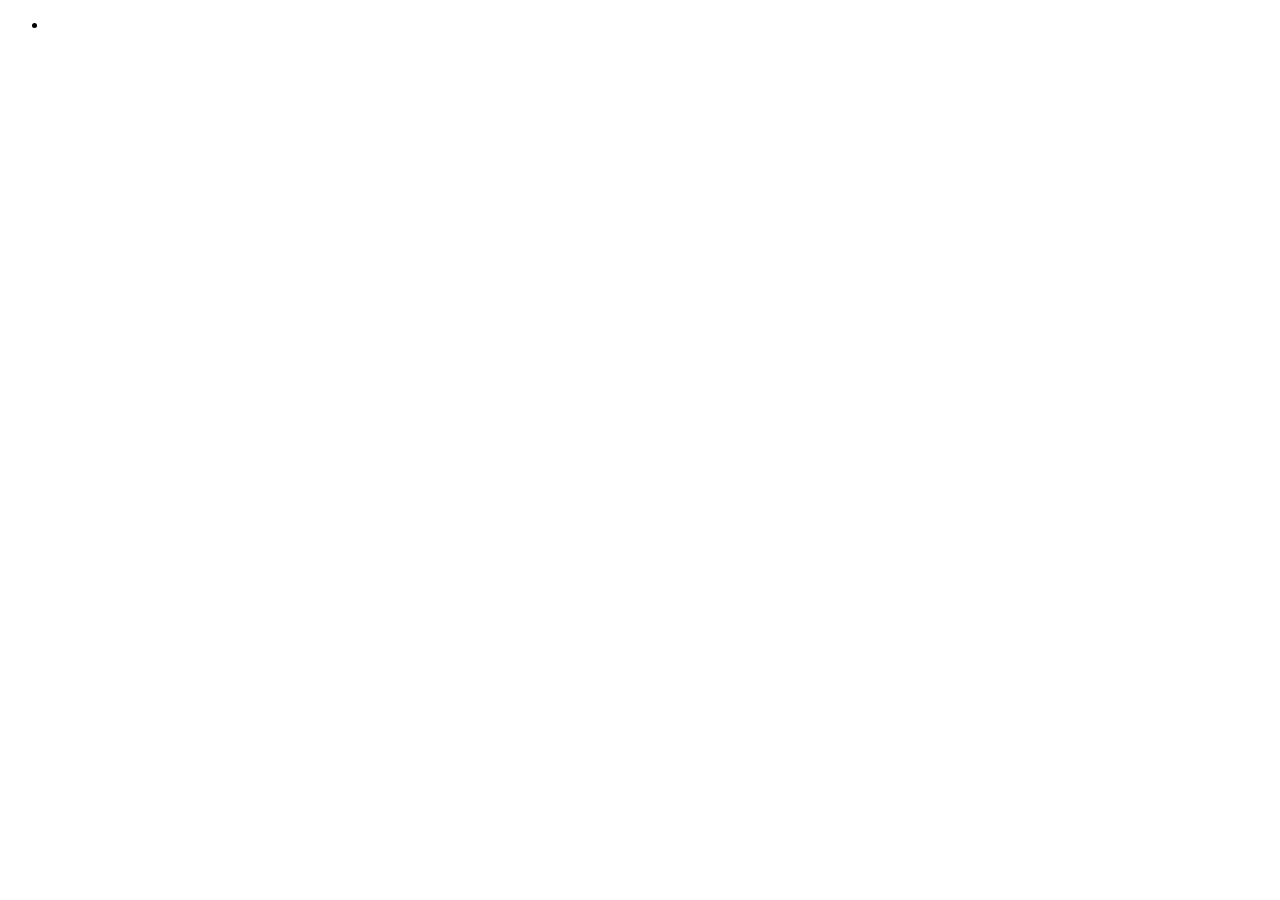
==== masonry.html @ 57fa4a23 "new masonryExtensions" ====
<!DOCTYPE html>
<html lang="en">
<head>
    <meta charset="UTF-8">
    <title>图片上传</title>
</head>
<body>
    <ul id="masonry" class="masonry pr oh ma">
        <li><a href="#"><img src=""></a></li>
    </ul>
</body>
</html>
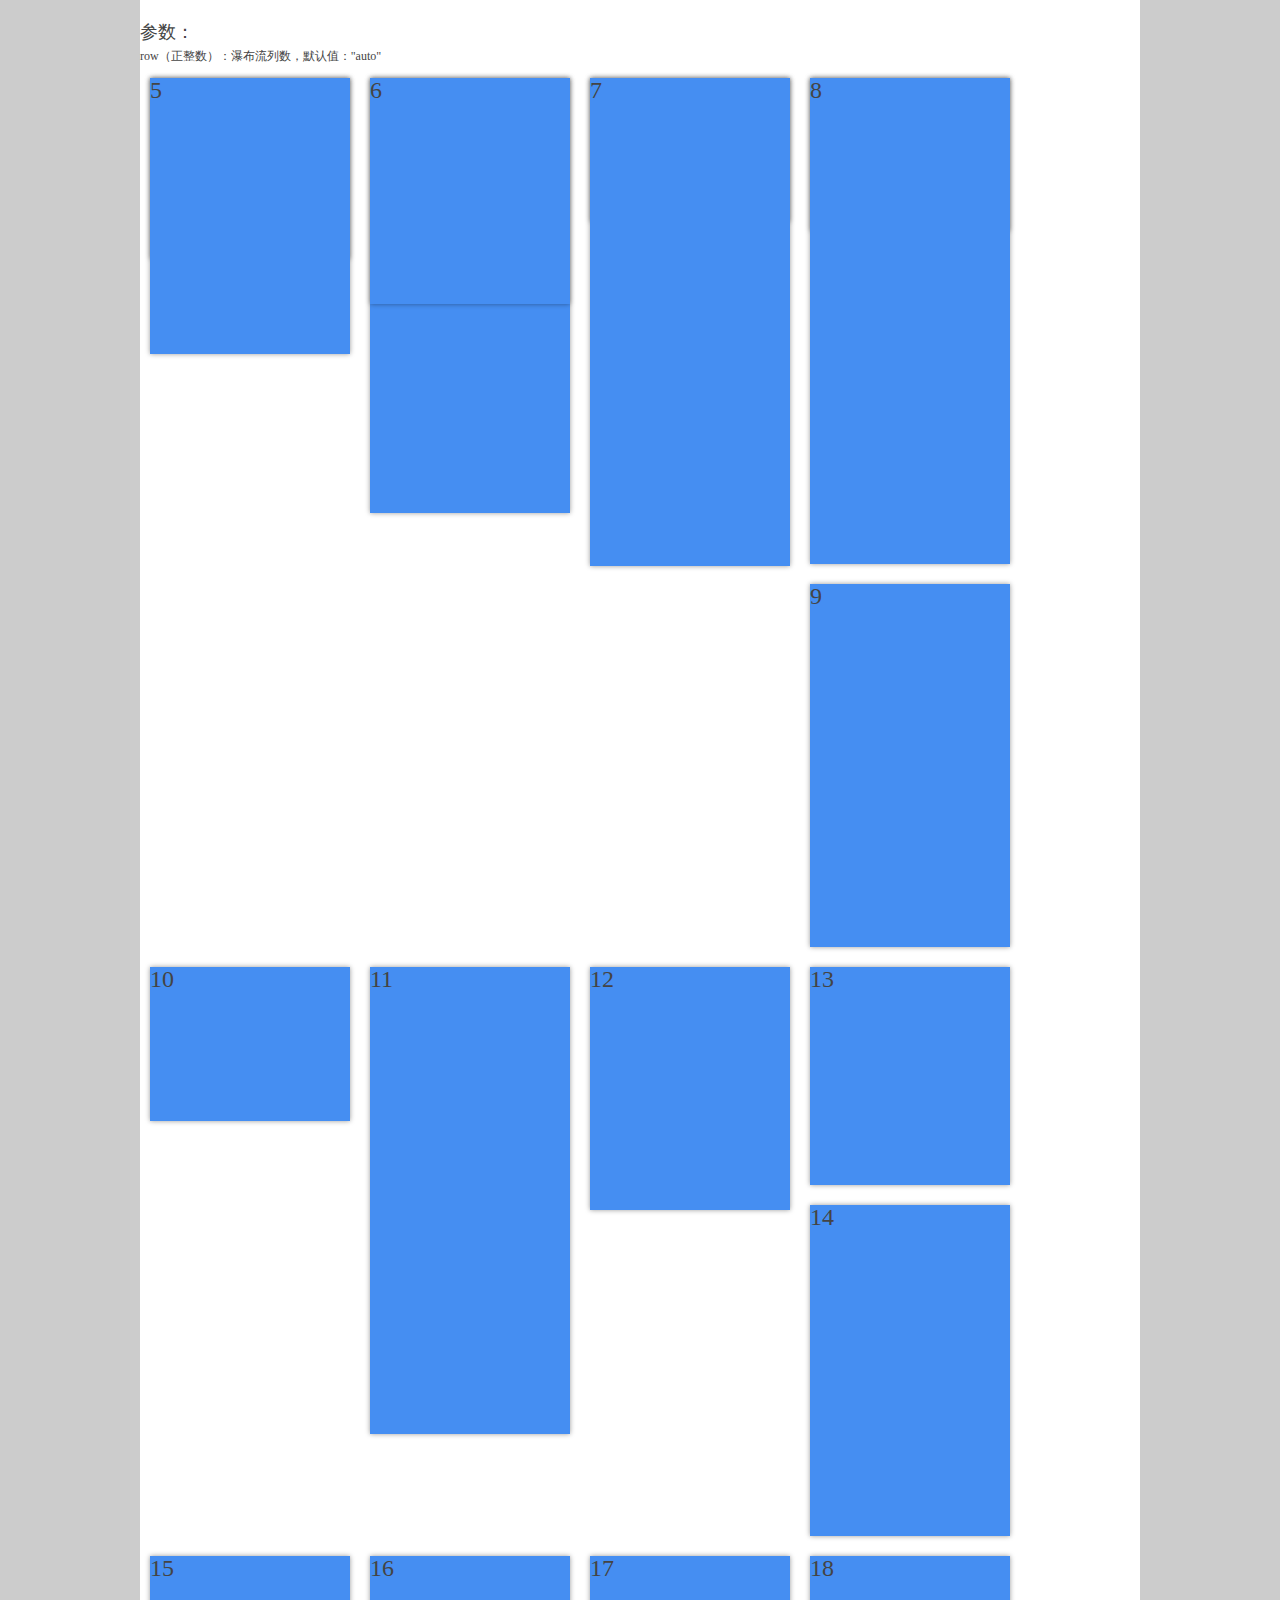
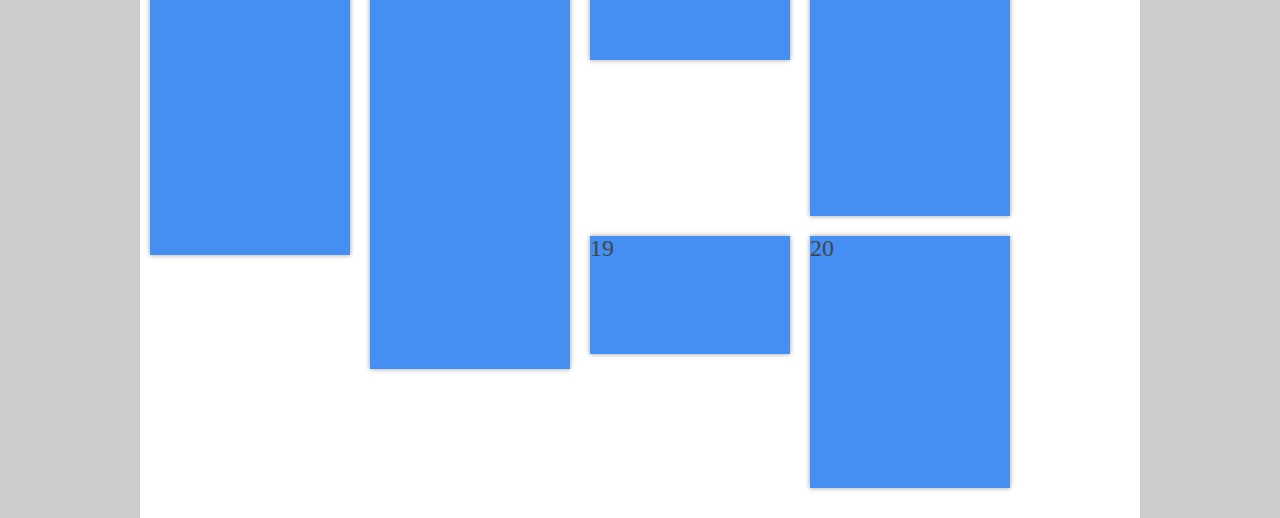
==== commit c592c1f8: "masonry v0.1" ====
--- a/masonry.html
+++ b/masonry.html
@@ -3,10 +3,50 @@
 <head>
     <meta charset="UTF-8">
     <title>图片上传</title>
+    <link rel="stylesheet" type="text/css" href="lib/pub.css">
+    <script type="text/javascript" src="lib/jquery-1.9.1.min.js"></script>
+    <style type="text/css">
+        body{background: #ccc;}
+        .background{width: 1000px;padding: 20px 0;}
+        .masonry{width: 100%;height: auto;}
+        .masonry li{margin: 10px;float: left;position: relative;overflow: hidden;box-shadow: 0 0 5px rgba(0, 0, 0, .4)}
+        .masonry li a{background: #458ef2;display: block;width: 100%;height: 100%;font-size: 24px;}
+    </style>
 </head>
 <body>
-    <ul id="masonry" class="masonry pr oh ma">
-        <li><a href="#"><img src=""></a></li>
-    </ul>
+    <div class="background pr ma bf bsb">
+        <div class="explain">
+            <h2>参数：</h2>
+            <p>row（正整数）：瀑布流列数，默认值："auto"</p>
+        </div>
+        <ul id="masonry" class="masonry pr oh">
+            <li class="masonry-item" style="width: 200px;height: 181px;"><a href="#">1<!-- <img src=""> --></a></li>
+            <li class="masonry-item" style="width: 200px;height: 435px;"><a href="#">2<!-- <img src=""> --></a></li>
+            <li class="masonry-item" style="width: 200px;height: 144px;"><a href="#">3<!-- <img src=""> --></a></li>
+            <li class="masonry-item" style="width: 200px;height: 153px;"><a href="#">4<!-- <img src=""> --></a></li>
+            <li class="masonry-item" style="width: 200px;height: 276px;"><a href="#">5<!-- <img src=""> --></a></li>
+            <li class="masonry-item" style="width: 200px;height: 226px;"><a href="#">6<!-- <img src=""> --></a></li>
+            <li class="masonry-item" style="width: 200px;height: 488px;"><a href="#">7<!-- <img src=""> --></a></li>
+            <li class="masonry-item" style="width: 200px;height: 486px;"><a href="#">8<!-- <img src=""> --></a></li>
+            <li class="masonry-item" style="width: 200px;height: 363px;"><a href="#">9<!-- <img src=""> --></a></li>
+            <li class="masonry-item" style="width: 200px;height: 154px;"><a href="#">10<!-- <img src=""> --></a></li>
+            <li class="masonry-item" style="width: 200px;height: 467px;"><a href="#">11<!-- <img src=""> --></a></li>
+            <li class="masonry-item" style="width: 200px;height: 243px;"><a href="#">12<!-- <img src=""> --></a></li>
+            <li class="masonry-item" style="width: 200px;height: 218px;"><a href="#">13<!-- <img src=""> --></a></li>
+            <li class="masonry-item" style="width: 200px;height: 331px;"><a href="#">14<!-- <img src=""> --></a></li>
+            <li class="masonry-item" style="width: 200px;height: 299px;"><a href="#">15<!-- <img src=""> --></a></li>
+            <li class="masonry-item" style="width: 200px;height: 413px;"><a href="#">16<!-- <img src=""> --></a></li>
+            <li class="masonry-item" style="width: 200px;height: 104px;"><a href="#">17<!-- <img src=""> --></a></li>
+            <li class="masonry-item" style="width: 200px;height: 260px;"><a href="#">18<!-- <img src=""> --></a></li>
+            <li class="masonry-item" style="width: 200px;height: 118px;"><a href="#">19<!-- <img src=""> --></a></li>
+            <li class="masonry-item" style="width: 200px;height: 252px;"><a href="#">20<!-- <img src=""> --></a></li>
+        </ul>
+    </div>
+    <script type="text/javascript" src="js/jquery-wxu-masonry.js"></script>
+    <script type="text/javascript">
+        $("#masonry").masonry({
+            row: 4
+        })
+    </script>
 </body>
 </html>--- a/lib/pub.css
+++ b/lib/pub.css
@@ -0,0 +1,23 @@
+/*reset+css库*/
+@charset "utf-8";
+body, dl, dd, h1, h2, h3, h4, h5, h6, p, form, figure{margin:0;}
+a{ color: #444; text-decoration:none}
+body{word-wrap:break-word;color: #444;-webkit-tap-highlight-color: transparent;-webkit-text-size-adjust: 100%;}
+body,input,button{font: 12px/24px "微软雅黑","Microsoft YaHei","\5FAE\8F6F\96C5\9ED1";}
+input,button,select,textarea{padding: 0;margin: 0;border:none;background: none;outline: none;color: #666;}
+input{-webkit-appearance: none;appearance: none;}
+ul,ol,li,dl{list-style:none;margin:0; padding:0;}
+h1,h2,h3,h4,h5{font-weight:normal;}
+i,em,b{font-style:normal;font-weight:normal;list-style:none;}
+mark{background: none;}
+.fl{float: left;}.fr{float: right;}.cl{clear:both;}.tc{text-align:center;}.tr{text-align:right;}.tl{text-align:left;}.c0{color:#000;}.c3{color:#333;}.c6{color:#666;}.c9{color:#999;}.cf{color:#fff;}
+.oh{overflow: hidden;}.pr{position: relative;}.pa{position: absolute;}.pf{position: fixed;}.toh{white-space:nowrap;text-overflow:ellipsis;overflow:hidden;}.bf{background: #fff;}
+.op{-webkit-opacity: 0;opacity: 0;}.ma{margin: 0 auto;}.bsb{box-sizing: border-box;}.bsc{box-sizing: content-box;}.vm{vertical-align:middle;}.vt{vertical-align:top;}.vb{vertical-align:bottom;}
+.dn{display: none;}.db{display: block;}.dtc{display: table-cell;}.df{display:-webkit-box;display:-webkit-flex;display: flex;}
+
+
+
+
+
+
+
